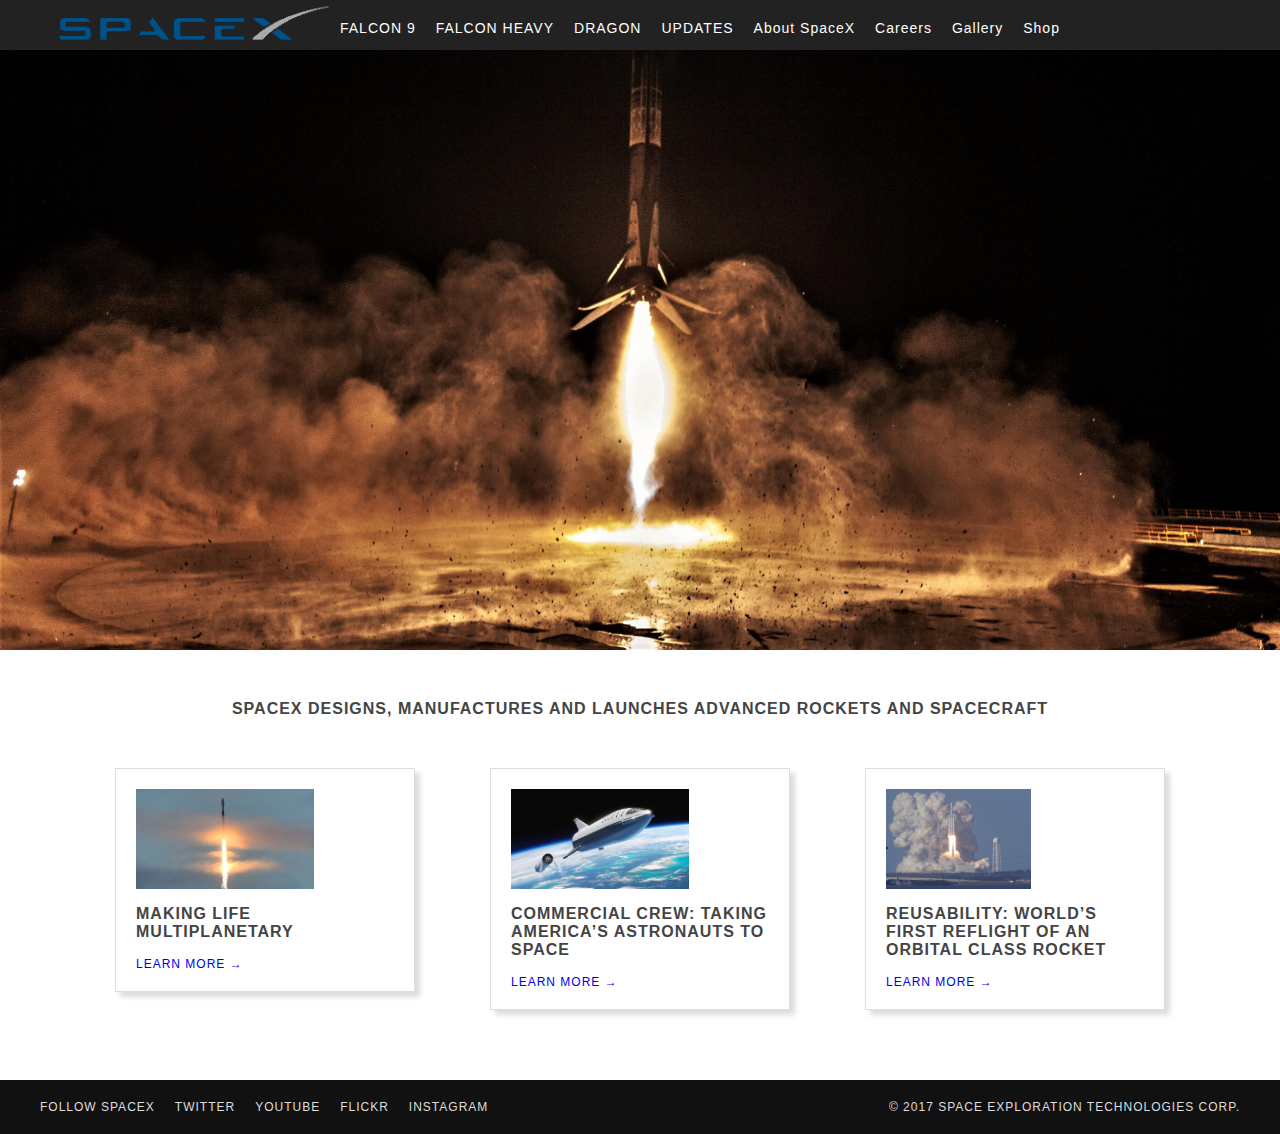
==== index.html @ 71be02cd "created all pages" ====
<!--site 4-5 pagini
-responsive (cu meniul colapsibil, elem cu float le scoatem float)
-o galerie js (de ex carousel?)
-prima pagina index.html
-css extern
-img sa nu fie deformate
-textul sa fie formatat (sa se incadreze in design)-->
<html>

<head>
    <link href="web2.css" rel="stylesheet" />
</head>

<body>
    <div id="headerContainer">
        <header>
            <img src="images/logo.png" id="logo" />

            <ul>
                <a href=""><li>FALCON 9</li></a>
                <a href=""><li>FALCON HEAVY</li></a>
                <a href=""><li>DRAGON</li></a>
                <a href=""><li>UPDATES</li></a>
                <a href=""><li>About SpaceX</li></a>
                <a href=""><li>Careers</li></a>
                <a href=""><li>Gallery</li></a>
                <a href=""><li>Shop</li></a>
            </ul>
        </header>
    </div>

    <div id="upperSectionContainer">
        <div id="upperSection">
            <img src="images/img.jpg" />
        </div>
    </div>

    <div id="mainContainer">
        <main>
            <p id="message">SPACEX DESIGNS, MANUFACTURES AND LAUNCHES ADVANCED ROCKETS AND SPACECRAFT</p>

            <div id="articles">
                <div class="article"><img src="images/img1.jpg" />
                    <p class="article-title">MAKING LIFE MULTIPLANETARY</p>
                    <a href="space1.html" class="learn-more-link">LEARN MORE →</a>
                </div>

                <div class="article"><img src="images/img2.jpg" />
                    <p class="article-title">COMMERCIAL CREW: TAKING AMERICA’S ASTRONAUTS TO SPACE</p>
                    <a href="space2.html" class="learn-more-link">LEARN MORE →</a>
                </div>

                <div class="article"><img src="images/img3.jpg" />
                    <p class="article-title">REUSABILITY: WORLD’S FIRST REFLIGHT OF AN ORBITAL CLASS ROCKET</p>
                    <a href="space3.html" class="learn-more-link">LEARN MORE →</a>
                </div>
            </div>

        </main>
    </div>


    <div id="footerContainer">
        <footer>
            <ul>
                <a href=""><li>FOLLOW SPACEX</li></a>
                <a href=""><li>TWITTER</li></a>
                <a href=""><li>YOUTUBE</li></a>
                <a href=""><li>FLICKR</li></a>
                <a href=""><li>INSTAGRAM</li></a>
            </ul>

            <div id="copyright">
                © 2017 SPACE EXPLORATION TECHNOLOGIES CORP.
            </div>
        </footer>
    </div>
</body>

</html>
---- web2.css ----
* {
    box-sizing: border-box;
}

body {
    margin: 0px;
    font-family: sans-serif;
    font-size: 14px;
    letter-spacing: 1px;
}

a {
    text-decoration: none;
}

header a:visited {
    color: #fff;
}

footer a:visited {
    color: #ddd;
}

ul {
    padding: 0px;
    margin: 0px;
    list-style: none;
}

#headerContainer {
    background: #222;
    color: #fff;
}

header ul {
    float: left;
    margin-top: 20px;
}

header a {
    float: left;
    margin-right: 20px;
}

header::after, main::after, footer::after {
    content: "";
    display: block;
    clear: both;
}

header, main, footer {
    width: 1200px;
    margin: auto;
}

#logo {
    width: 300px;
    float: left;
}

#upperSectionContainer {
    background: #000;
}

#upperSection {
    margin: auto;
    text-align: center;
}

#upperSection img {
    height: 600px;
}

main {
    padding-bottom: 70px;
}

#message {
    font-weight: bold;
    color: #444;
    text-align: center;
    margin: 50px 0;
    font-size: 16px;
}

.article {
    width: 25%;
    float: left;
    border: 1px solid #ddd;
    box-shadow: 5px 5px 5px #ddd;
    margin-left: 75px;
    overflow: hidden;
    padding: 20px;
}

.article img {
    height: 100px;
}

.article-title {
    color: #444;
    font-size: 16px;
    font-weight: bold;
}

.learn-more-link {
    font-size: 12px;
}

#footerContainer {
    background: #111;
    color: #ddd;
    font-size: 12px;
}

footer ul {
    float: left;
}

footer a {
    float: left;
    margin: 20px 20px 20px 0px;
}

#copyright {
    float: right;
    margin: 20px 0;
}

#breadcrumb {
    border-bottom: 2px solid #aaa;
    padding: 20px 0;
    font-size: 10px;
}

#article {
    width: 55%;
    float: right;
    color:#666;
    padding-top: 75px;
}

#article img {
    width: 100%;
}

#articleTitle {
    width: 30%;
    color: #555;
    padding-top: 35px;
    float: left;
}

.i {
    font-style: italic;
}
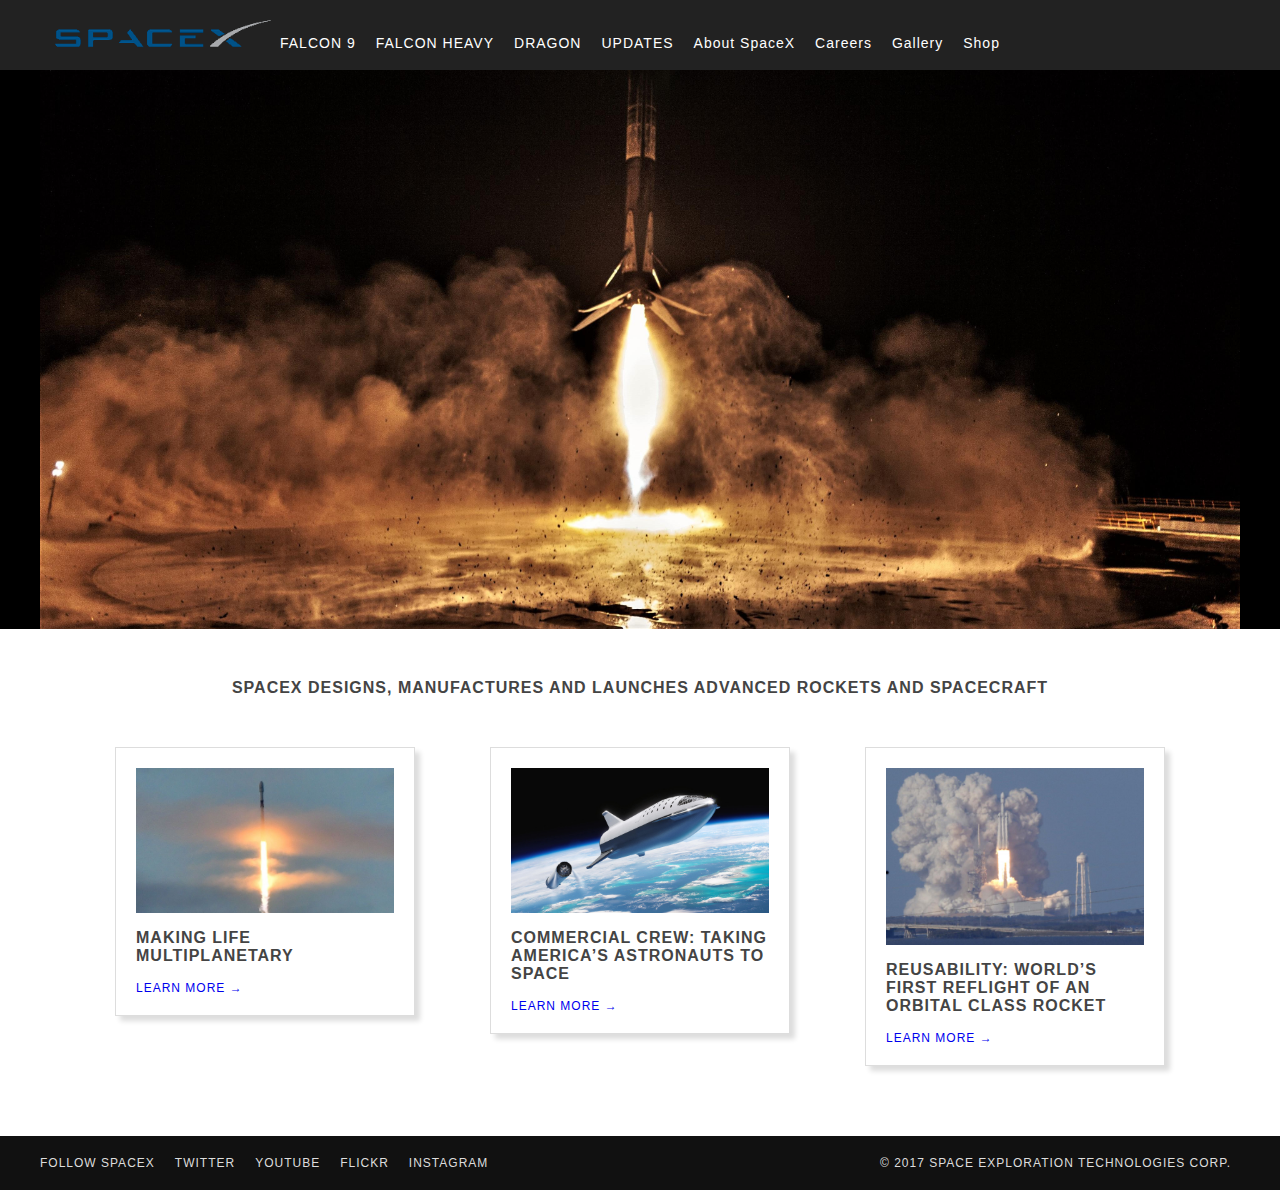
==== commit 51741a60: "made responsive" ====
--- a/index.html
+++ b/index.html
@@ -8,23 +8,46 @@
 <html>
 
 <head>
+    <meta name="viewport" content="width=device-width, initial-scale=1, maximum-scale=1" />
     <link href="web2.css" rel="stylesheet" />
 </head>
 
 <body>
     <div id="headerContainer">
         <header>
-            <img src="images/logo.png" id="logo" />
+            <a href="index.html" id="logoLink"><img src="images/logo.png" id="logo" /></a>
+
+            <label for="toggleMenu">
+                <img src="images/menu-icon.png" />
+            </label>
+
+            <input type="checkbox" id="toggleMenu" />
 
             <ul>
-                <a href=""><li>FALCON 9</li></a>
-                <a href=""><li>FALCON HEAVY</li></a>
-                <a href=""><li>DRAGON</li></a>
-                <a href=""><li>UPDATES</li></a>
-                <a href=""><li>About SpaceX</li></a>
-                <a href=""><li>Careers</li></a>
-                <a href=""><li>Gallery</li></a>
-                <a href=""><li>Shop</li></a>
+                <a href="">
+                    <li>FALCON 9</li>
+                </a>
+                <a href="">
+                    <li>FALCON HEAVY</li>
+                </a>
+                <a href="">
+                    <li>DRAGON</li>
+                </a>
+                <a href="">
+                    <li>UPDATES</li>
+                </a>
+                <a href="">
+                    <li>About SpaceX</li>
+                </a>
+                <a href="">
+                    <li>Careers</li>
+                </a>
+                <a href="">
+                    <li>Gallery</li>
+                </a>
+                <a href="">
+                    <li>Shop</li>
+                </a>
             </ul>
         </header>
     </div>
@@ -63,11 +86,19 @@
     <div id="footerContainer">
         <footer>
             <ul>
-                <a href=""><li>FOLLOW SPACEX</li></a>
-                <a href=""><li>TWITTER</li></a>
-                <a href=""><li>YOUTUBE</li></a>
-                <a href=""><li>FLICKR</li></a>
-                <a href=""><li>INSTAGRAM</li></a>
+                <li id="followUs">FOLLOW SPACEX</li>
+                <a href="">
+                    <li>TWITTER</li>
+                </a>
+                <a href="">
+                    <li>YOUTUBE</li>
+                </a>
+                <a href="">
+                    <li>FLICKR</li>
+                </a>
+                <a href="">
+                    <li>INSTAGRAM</li>
+                </a>
             </ul>
 
             <div id="copyright">
--- a/web2.css
+++ b/web2.css
@@ -13,6 +13,18 @@
     text-decoration: none;
 }
 
+header label {
+    display: none;
+}
+
+header label img {
+    width: 30px;
+}
+
+#toggleMenu {
+    display: none;
+}
+
 header a:visited {
     color: #fff;
 }
@@ -32,12 +44,17 @@
     color: #fff;
 }
 
+header {
+    padding: 15px 0px;
+}
+
 header ul {
+    width: 70%;
     float: left;
     margin-top: 20px;
 }
 
-header a {
+header ul a {
     float: left;
     margin-right: 20px;
 }
@@ -49,13 +66,23 @@
 }
 
 header, main, footer {
-    width: 1200px;
+    width: 100%;
+    max-width: 1200px;
     margin: auto;
 }
 
+#logoLink {
+    display: block;
+    width: 20%;
+    float: left;
+}
+
 #logo {
-    width: 300px;
-    float: left;
+    width: 100%;
+}
+
+#logoLink:hover {
+    cursor: pointer;
 }
 
 #upperSectionContainer {
@@ -68,7 +95,8 @@
 }
 
 #upperSection img {
-    height: 600px;
+    width: 100%;
+    max-width: 1200px;
 }
 
 main {
@@ -94,7 +122,7 @@
 }
 
 .article img {
-    height: 100px;
+    width: 100%;
 }
 
 .article-title {
@@ -115,9 +143,10 @@
 
 footer ul {
     float: left;
-}
-
-footer a {
+    width: 40%;
+}
+
+footer ul a, #followUs {
     float: left;
     margin: 20px 20px 20px 0px;
 }
@@ -125,6 +154,7 @@
 #copyright {
     float: right;
     margin: 20px 0;
+    width: 30%;
 }
 
 #breadcrumb {
@@ -153,4 +183,45 @@
 
 .i {
     font-style: italic;
+}
+
+@media screen and (max-width: 768px) {
+    header label {
+        display: block;
+        float: left;
+    }
+
+    header ul {
+        display: none;
+    }
+
+    header #toggleMenu:checked + ul {
+        display: block;
+    }
+
+    header ul a {
+        float: none;
+    }
+
+    #logoLink {
+        float: right;
+    }
+
+    .article {
+        float: none;
+        width: 75%;
+    }
+
+    #article, #articleTitle {
+        float: none;
+        width: 100%;
+    }
+
+}
+
+@media screen and (max-width: 480px) {
+    .article {
+        float: none;
+        width: 100%;
+    }
 }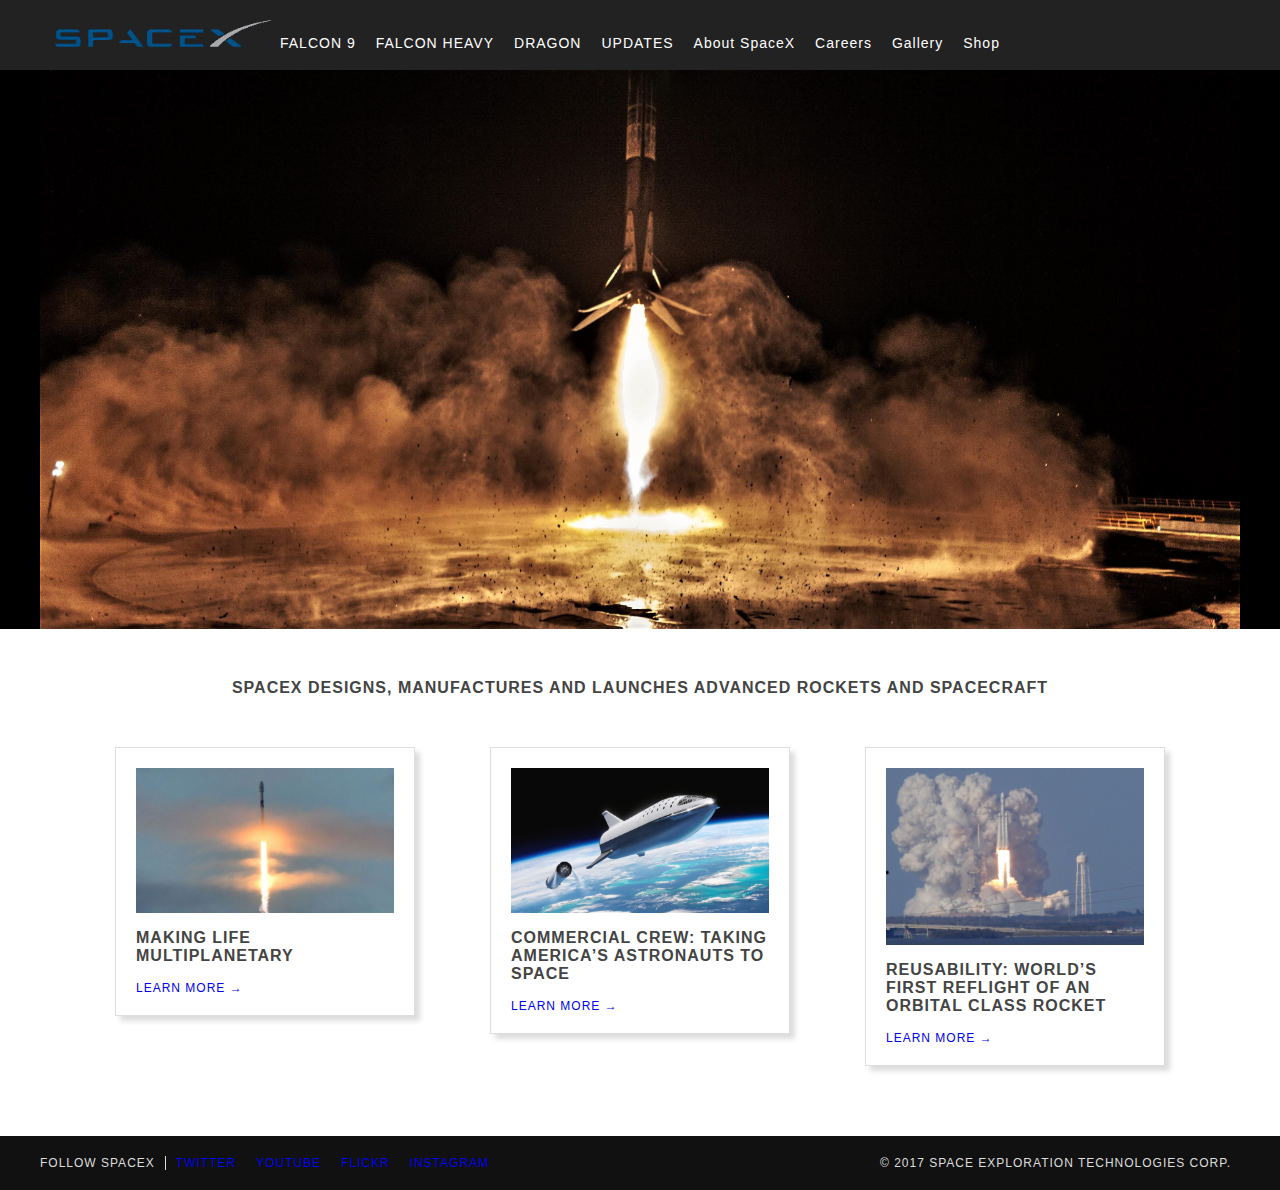
==== commit 490916d4: "made footer links work" ====
--- a/index.html
+++ b/index.html
@@ -87,16 +87,16 @@
         <footer>
             <ul>
                 <li id="followUs">FOLLOW SPACEX</li>
-                <a href="">
+                <a href="https://twitter.com/" target="_blank">
                     <li>TWITTER</li>
                 </a>
-                <a href="">
+                <a href="https://www.youtube.com/" target="_blank">
                     <li>YOUTUBE</li>
                 </a>
-                <a href="">
+                <a href="https://www.flickr.com/" target="_blank">
                     <li>FLICKR</li>
                 </a>
-                <a href="">
+                <a href="https://www.instagram.com/" target="_blank">
                     <li>INSTAGRAM</li>
                 </a>
             </ul>
--- a/web2.css
+++ b/web2.css
@@ -25,12 +25,8 @@
     display: none;
 }
 
-header a:visited {
+header ul a:visited {
     color: #fff;
-}
-
-footer a:visited {
-    color: #ddd;
 }
 
 ul {
@@ -55,8 +51,16 @@
 }
 
 header ul a {
+    display: block;
     float: left;
     margin-right: 20px;
+    border-bottom: 2px solid #222;
+    padding-bottom: 2px;
+    transition: all 0.5s;
+}
+
+header ul a:hover {
+    border-bottom: 2px solid #FFB300;
 }
 
 header::after, main::after, footer::after {
@@ -151,6 +155,16 @@
     margin: 20px 20px 20px 0px;
 }
 
+footer ul a:visited {
+    color: #ddd;
+}
+
+#followUs {
+    margin-right: 10px;
+    padding-right: 10px;
+    border-right: 1px solid #ddd;
+}
+
 #copyright {
     float: right;
     margin: 20px 0;
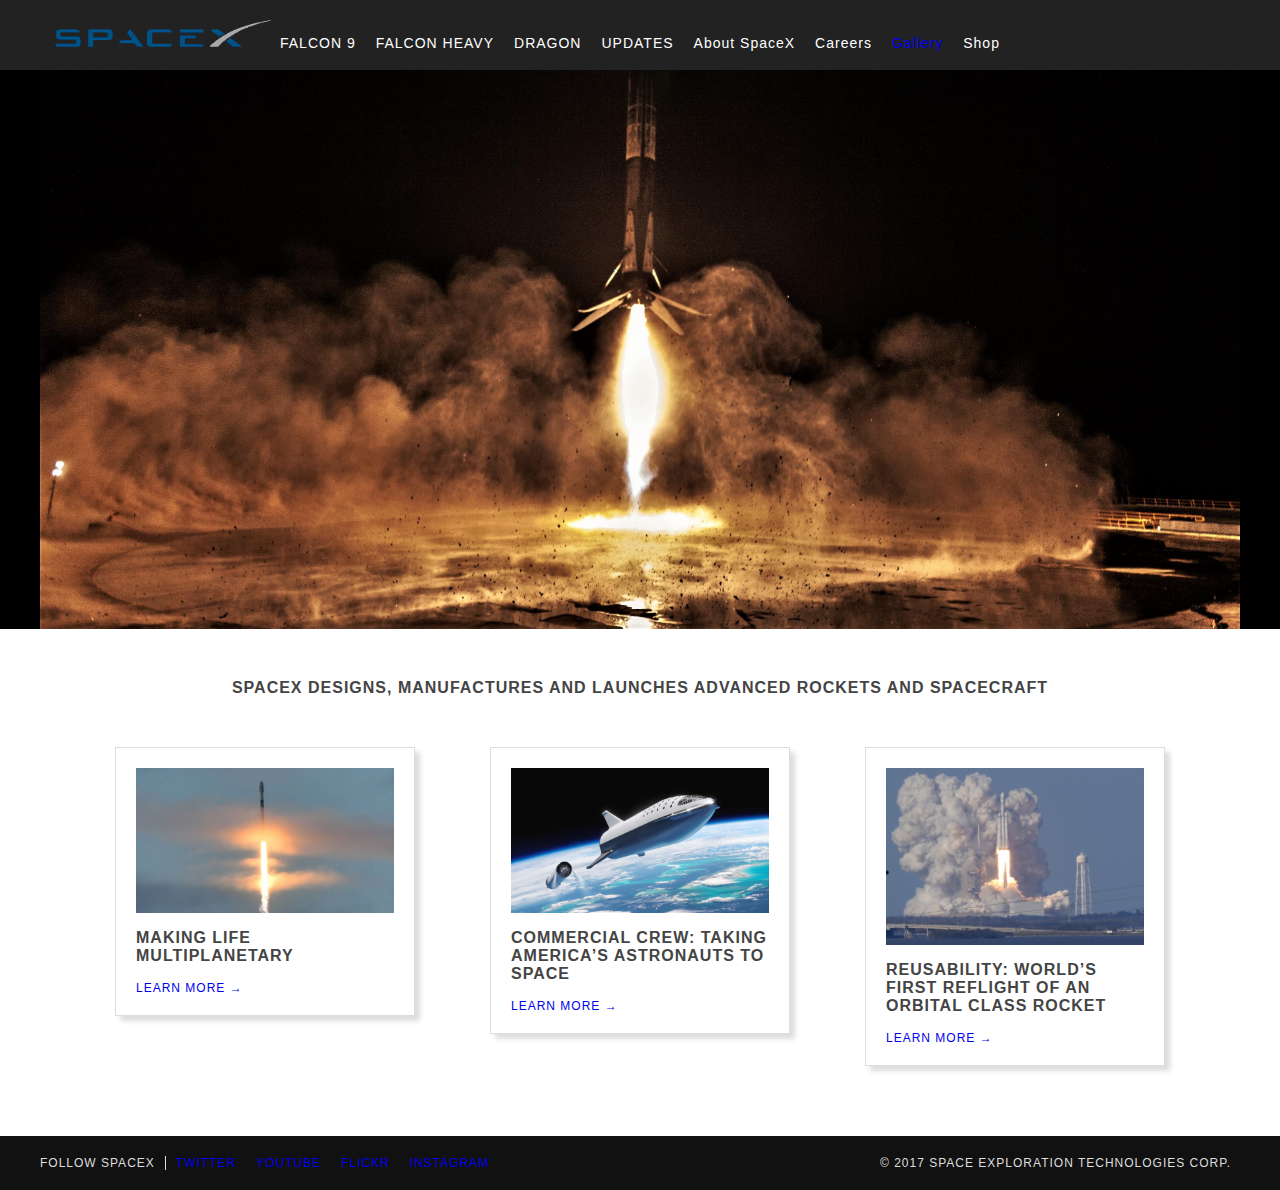
==== commit f3551fad: "added carousel gallery" ====
--- a/index.html
+++ b/index.html
@@ -1,15 +1,8 @@
-<!--site 4-5 pagini
--responsive (cu meniul colapsibil, elem cu float le scoatem float)
--o galerie js (de ex carousel?)
--prima pagina index.html
--css extern
--img sa nu fie deformate
--textul sa fie formatat (sa se incadreze in design)-->
 <html>
 
 <head>
     <meta name="viewport" content="width=device-width, initial-scale=1, maximum-scale=1" />
-    <link href="web2.css" rel="stylesheet" />
+    <link href="styles/space.css" rel="stylesheet" />
 </head>
 
 <body>
@@ -42,7 +35,7 @@
                 <a href="">
                     <li>Careers</li>
                 </a>
-                <a href="">
+                <a href="space4.html">
                     <li>Gallery</li>
                 </a>
                 <a href="">
@@ -106,6 +99,10 @@
             </div>
         </footer>
     </div>
+
+    <script src="https://ajax.googleapis.com/ajax/libs/jquery/3.3.1/jquery.min.js"></script>
+
+    <script type="text/javascript" src="https://raw.githubusercontent.com/ganeshmax/jcarousellite/master/jquery.jcarousellite.min.js"></script>
 </body>
 
 </html>--- a/styles/space.css
+++ b/styles/space.css
@@ -0,0 +1,270 @@
+* {
+    box-sizing: border-box;
+}
+
+body {
+    margin: 0px;
+    font-family: sans-serif;
+    font-size: 14px;
+    letter-spacing: 1px;
+}
+
+a {
+    text-decoration: none;
+}
+
+header label {
+    display: none;
+}
+
+header label img {
+    width: 30px;
+}
+
+#toggleMenu {
+    display: none;
+}
+
+header ul a:visited {
+    color: #fff;
+}
+
+ul {
+    padding: 0px;
+    margin: 0px;
+    list-style: none;
+}
+
+#headerContainer {
+    background: #222;
+    color: #fff;
+}
+
+header {
+    padding: 15px 0px;
+}
+
+header ul {
+    width: 70%;
+    float: left;
+    margin-top: 20px;
+}
+
+header ul a {
+    display: block;
+    float: left;
+    margin-right: 20px;
+    border-bottom: 2px solid #222;
+    padding-bottom: 2px;
+    transition: all 0.5s;
+}
+
+header ul a:hover {
+    border-bottom: 2px solid #FFB300;
+}
+
+header::after, main::after, footer::after {
+    content: "";
+    display: block;
+    clear: both;
+}
+
+header, main, footer {
+    width: 100%;
+    max-width: 1200px;
+    margin: auto;
+}
+
+#logoLink {
+    display: block;
+    width: 20%;
+    float: left;
+}
+
+#logo {
+    width: 100%;
+}
+
+#logoLink:hover {
+    cursor: pointer;
+}
+
+#upperSectionContainer {
+    background: #000;
+}
+
+#upperSection {
+    margin: auto;
+    text-align: center;
+}
+
+#upperSection img {
+    width: 100%;
+    max-width: 1200px;
+}
+
+main {
+    padding-bottom: 70px;
+}
+
+#message {
+    font-weight: bold;
+    color: #444;
+    text-align: center;
+    margin: 50px 0;
+    font-size: 16px;
+}
+
+.article {
+    width: 25%;
+    float: left;
+    border: 1px solid #ddd;
+    box-shadow: 5px 5px 5px #ddd;
+    margin-left: 75px;
+    overflow: hidden;
+    padding: 20px;
+}
+
+.article img {
+    width: 100%;
+}
+
+.article-title {
+    color: #444;
+    font-size: 16px;
+    font-weight: bold;
+}
+
+.learn-more-link {
+    font-size: 12px;
+}
+
+#footerContainer {
+    background: #111;
+    color: #ddd;
+    font-size: 12px;
+}
+
+footer ul {
+    float: left;
+    width: 40%;
+}
+
+footer ul a, #followUs {
+    float: left;
+    margin: 20px 20px 20px 0px;
+}
+
+footer ul a:visited {
+    color: #ddd;
+}
+
+#followUs {
+    margin-right: 10px;
+    padding-right: 10px;
+    border-right: 1px solid #ddd;
+}
+
+#copyright {
+    float: right;
+    margin: 20px 0;
+    width: 30%;
+}
+
+#breadcrumb {
+    border-bottom: 2px solid #aaa;
+    padding: 20px 0;
+    font-size: 10px;
+}
+
+#article {
+    width: 55%;
+    float: right;
+    color:#666;
+    padding-top: 75px;
+}
+
+#article img {
+    width: 100%;
+}
+
+#articleTitle {
+    width: 30%;
+    color: #555;
+    padding-top: 35px;
+    float: left;
+}
+
+.i {
+    font-style: italic;
+}
+
+.gallery {
+    background: black;
+}
+
+@media screen and (max-width: 768px) {
+    header label {
+        display: block;
+        float: left;
+        margin-left: 10px;
+    }
+
+    header ul {
+        display: none;
+        margin-left: 10px;
+    }
+
+    header #toggleMenu:checked + ul {
+        display: block;
+    }
+
+    header ul a {
+        float: none;
+        margin-top: 20px;
+    }
+
+    #logoLink {
+        float: right;
+        width: 40%;
+    }
+
+    .article {
+        float: none;
+        width: 100%;
+        margin-left: 0px;
+    }
+
+    #article, #articleTitle {
+        float: none;
+        width: 100%;
+        padding: 0px 30px;
+    }
+
+    footer ul, #copyright {
+        float: none;
+        width: 100%;
+        clear: both;
+        margin: auto;
+        text-align: center
+    }
+
+    footer ul {
+        display: flex;
+        justify-content: center;
+        flex-wrap: wrap
+    }
+    
+    footer ul a, #followUs  {
+        margin: 20px                
+    }    
+
+}
+
+@media screen and (max-width: 480px) {
+    .article {
+        float: none;
+        width: 100%;
+        margin-left: 0px;
+    }
+}